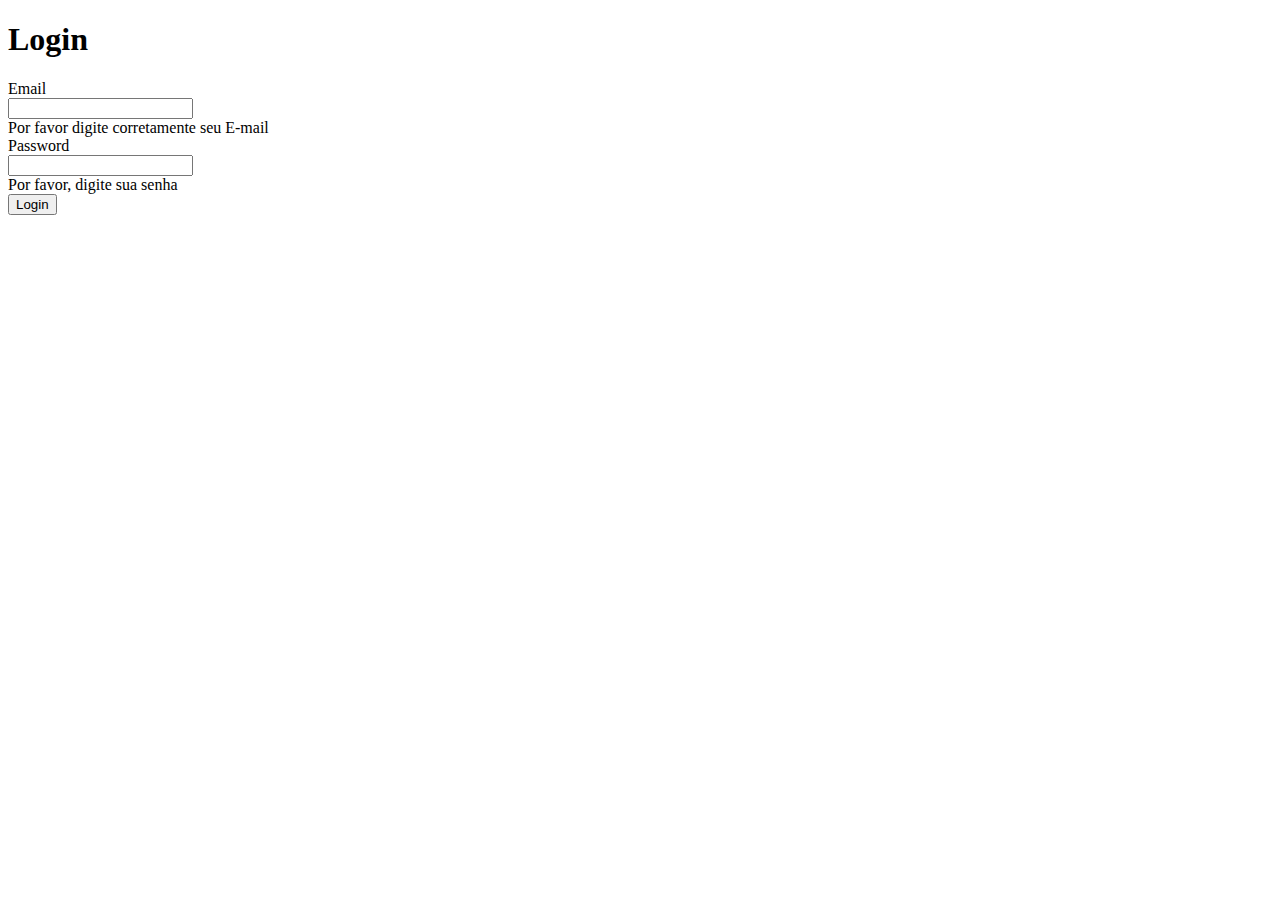
==== index.html @ 7a7ed2a4 "Submiting HTML structure, without CSS" ====
<!DOCTYPE html>
<html lang="pt-BR">
  <head>
    <meta charset="UTF-8" />
    <title>Validated Login Form</title>
    <link rel="stylesheet" href="style.css" />
  </head>
  <body>
    <div class="container">
      <h1 class="label">Login</h1>
      <form
        class="login_form"
        action="./home.html"
        method="post"
        name="form"
        onsubmit="return validated()"
      >
        <div class="font">Email</div>
        <input autocomplete="off" type="email" name="email" />
        <div id="email_error">Por favor digite corretamente seu E-mail</div>
        <div class="font font2">Password</div>
        <input type="password" name="password" />
        <div id="pass_error">Por favor, digite sua senha</div>
        <button type="submit">Login</button>
      </form>
    </div>
    <script src="./scripts/script.js"></script>
  </body>
</html>
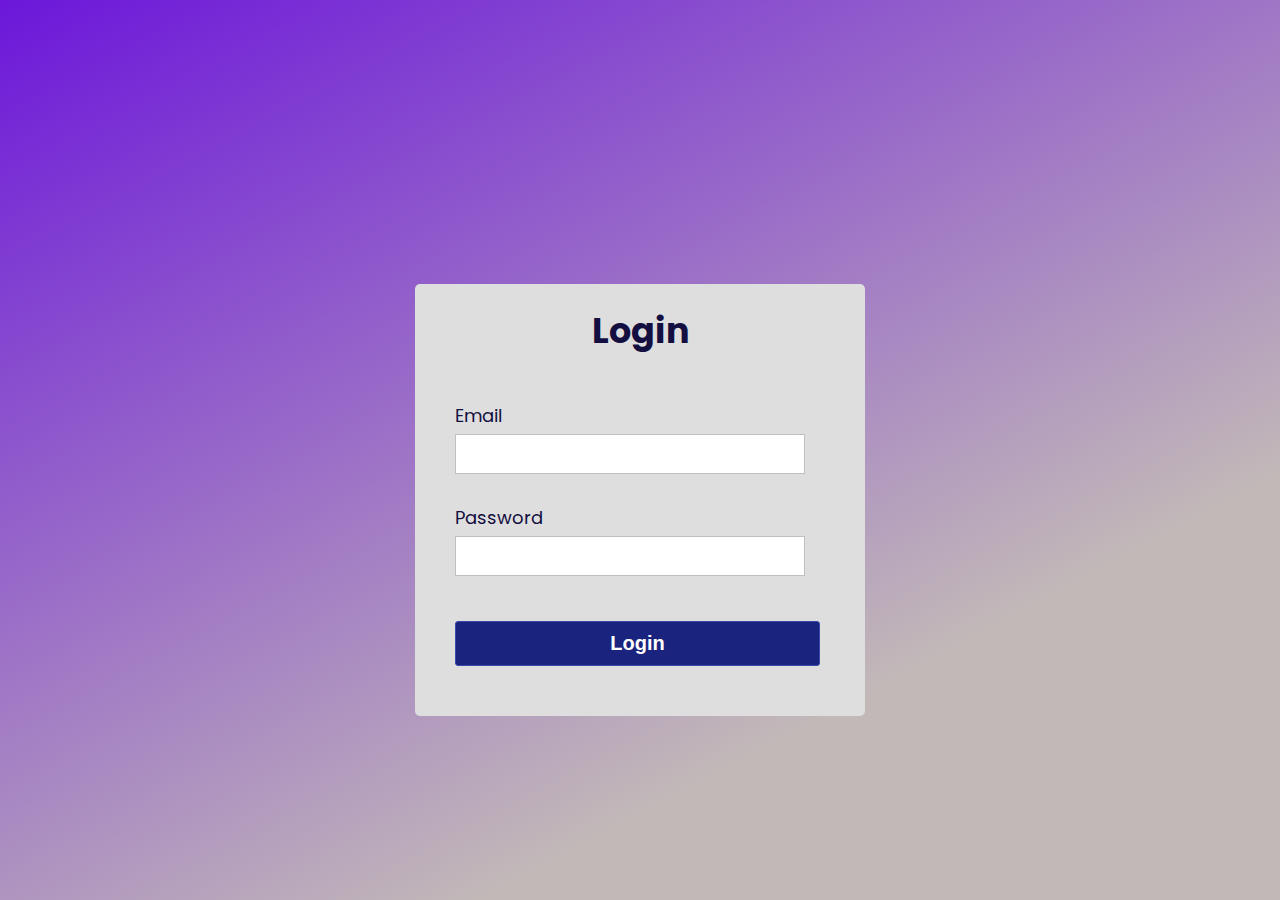
==== commit 5182c6c7: "Add CSS styles" ====
--- a/index.html
+++ b/index.html
@@ -2,8 +2,10 @@
 <html lang="pt-BR">
   <head>
     <meta charset="UTF-8" />
-    <title>Validated Login Form</title>
-    <link rel="stylesheet" href="style.css" />
+    <title>Login</title>
+    <link rel="stylesheet" href="styles.css" />
+    <link rel="stylesheet" href="reset.css" />
+    <link rel="icon" href="./src/img/favicon.ico" />
   </head>
   <body>
     <div class="container">
--- a/styles.css
+++ b/styles.css
@@ -0,0 +1,80 @@
+@import url('https://fonts.googleapis.com/css2?family=Montserrat:ital,wght@0,100;0,200;0,300;0,400;0,500;0,700;0,800;1,100;1,200;1,300;1,400;1,500;1,600;1,700&family=Poppins:ital,wght@0,100;0,200;0,300;1,100;1,200&family=Source+Sans+Pro:ital,wght@0,200;0,300;0,400;0,600;0,700;1,200;1,300;1,400;1,600&display=swap');
+
+body{
+  background: rgb(255,255,255);
+  background: linear-gradient(152deg, rgba(255,255,255,1) 0%, rgba(108,23,218,1) 0%, rgba(194,184,184,1) 73%);
+  background-repeat: no-repeat;
+	height: 100vh;
+	background-size: cover;
+	align-items: center;
+	justify-content: center;
+	display: flex;
+	font-family: 'Poppins', sans-serif;
+}
+.container{
+	position: relative;
+	margin-top: 100px;
+	width: 450px;
+	height: auto;
+	background: #dedede;
+	border-radius: 5px;
+}
+.label{
+	text-align: center;
+	padding: 20px 130px;
+	font-size: 35px;
+	font-weight: bold;
+	color: #130f40;
+}
+.login_form{
+	padding: 20px 40px;
+}
+.login_form .font{
+	font-size: 18px;
+	color: #130f40;
+	margin: 5px 0;
+}
+.login_form input{
+	height: 40px;
+	width: 350px;
+	padding: 0 5px;
+	font-size: 18px;
+	outline: none;
+	border: 1px solid silver;
+}
+.login_form .font2{
+	margin-top: 30px;
+}
+.login_form button{
+	margin: 45px 0 30px 0;
+	height: 45px;
+	width: 365px;
+	font-size: 20px;
+	color: white;
+	outline: none;
+	cursor: pointer;
+	font-weight: bold;
+	background: #1A237E;
+	border-radius: 3px;
+	border: 1px solid #3949AB;
+	transition: .3s;
+}
+.login_form button:hover{
+	background: #151c6a;
+  font-size: 23px;
+}
+.login_form #email_error,
+.login_form #pass_error{
+	margin-top: 5px;
+	width: 345px;
+	font-size: 18px;
+	color: #C62828;
+	background: rgba(255,0,0,0.1);
+	text-align: center;
+	padding: 5px 8px;
+	border-radius: 3px;
+	border: 1px solid #EF9A9A;
+	display: none;
+}
+
+
